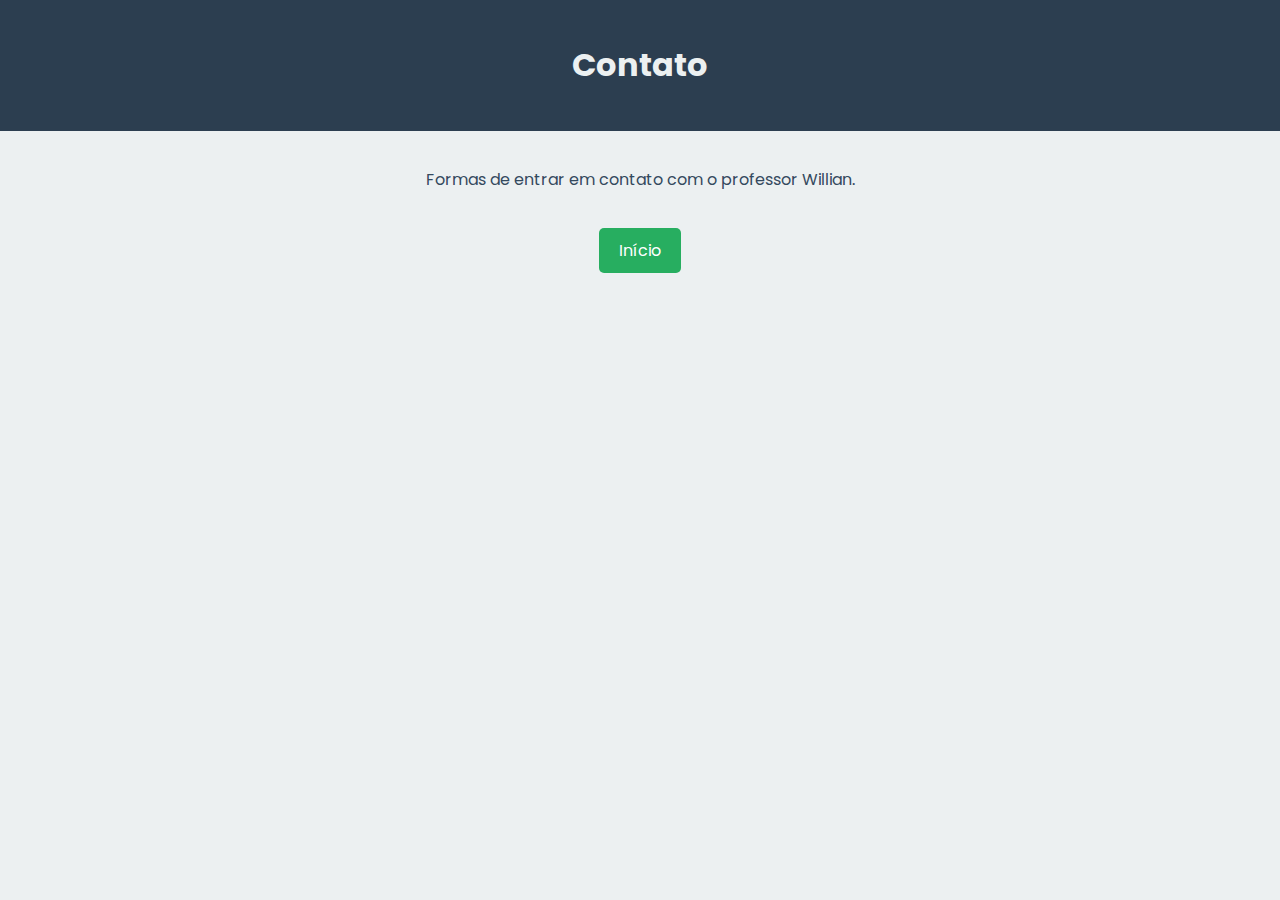
==== contato.html @ 29d2ee5b "Update contato.html" ====
<!DOCTYPE html>
<html lang="pt-BR">
<head>
    <meta charset="UTF-8">
    <meta name="viewport" content="width=device-width, initial-scale=1.0">
    <title>Contato - Professor Willian</title>
    <link rel="icon" href="favicon.ico" type="image/x-icon">
    <link href="https://fonts.googleapis.com/css2?family=Poppins:wght@300;400;500;600;700&display=swap" rel="stylesheet">
    <style>
        body {
            font-family: 'Poppins', sans-serif;
            display: flex;
            flex-direction: column;
            align-items: center;
            background-color: #ecf0f1;
            color: #34495e;
            margin: 0;
            padding: 0;
        }

        header {
            padding: 20px;
            text-align: center;
            background-color: #2c3e50;
            color: #ecf0f1;
            width: 100%;
        }

        main {
            padding: 20px;
            max-width: 800px;
            text-align: center;
        }

        .botao-inicio {
            display: inline-block;
            margin-top: 20px;
            padding: 10px 20px;
            background-color: #27ae60;
            color: #fff;
            text-decoration: none;
            border-radius: 5px;
            transition: background-color 0.3s;
        }

        .botao-inicio:hover {
            background-color: #219150;
        }
    </style>
</head>
<body>

    <header>
        <h1>Contato</h1>
    </header>

    <main>
        <p>Formas de entrar em contato com o professor Willian.</p>

        <!-- Botão de Início para a página principal -->
        <a href="index.html" class="botao-inicio">Início</a>
    </main>

</body>
</html>
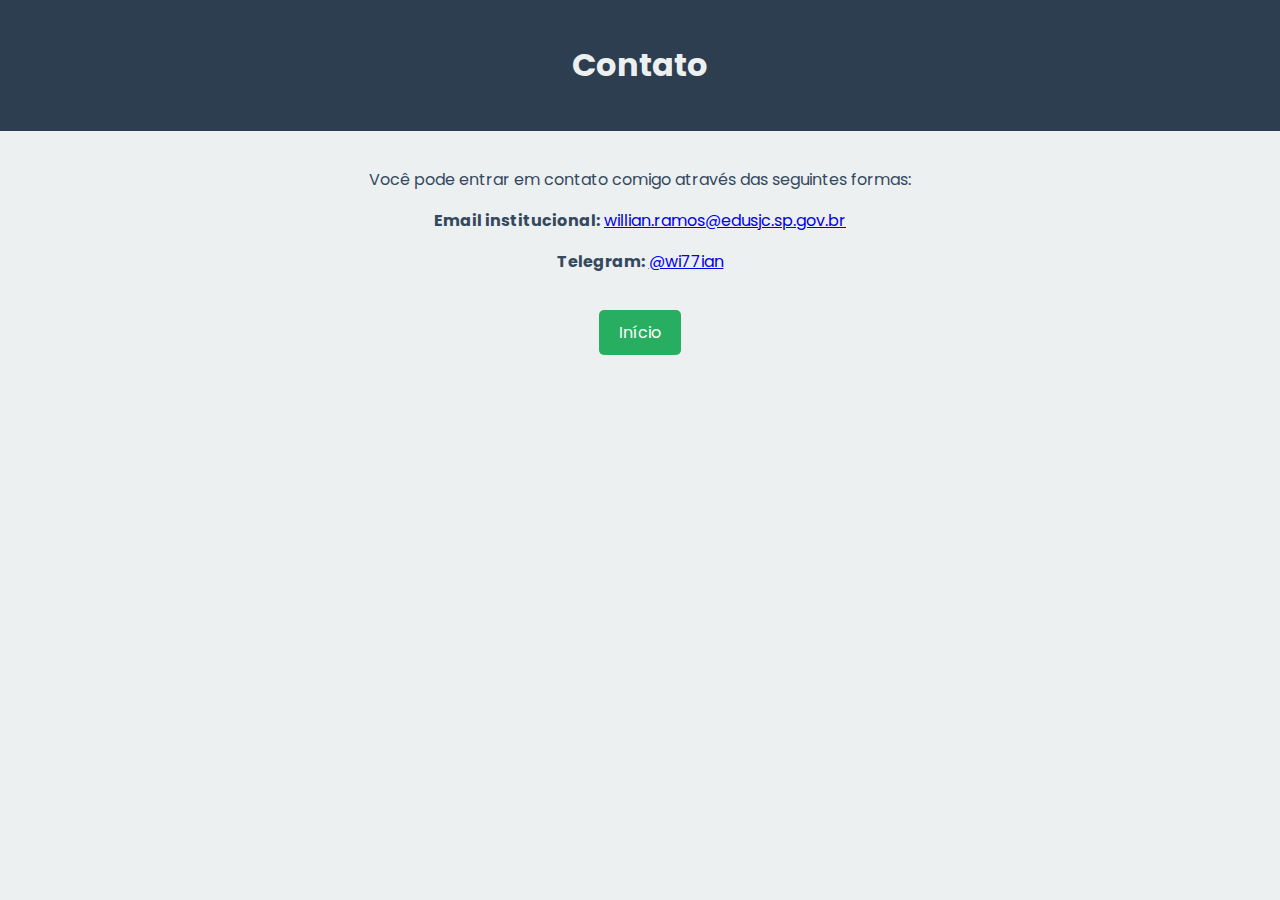
==== commit fc31d3a7: "Update contato.html" ====
--- a/contato.html
+++ b/contato.html
@@ -4,7 +4,6 @@
     <meta charset="UTF-8">
     <meta name="viewport" content="width=device-width, initial-scale=1.0">
     <title>Contato - Professor Willian</title>
-    <link rel="icon" href="favicon.ico" type="image/x-icon">
     <link href="https://fonts.googleapis.com/css2?family=Poppins:wght@300;400;500;600;700&display=swap" rel="stylesheet">
     <style>
         body {
@@ -55,7 +54,9 @@
     </header>
 
     <main>
-        <p>Formas de entrar em contato com o professor Willian.</p>
+        <p>Você pode entrar em contato comigo através das seguintes formas:</p>
+        <p><strong>Email institucional:</strong> <a href="mailto:willian.ramos@edusjc.sp.gov.br">willian.ramos@edusjc.sp.gov.br</a></p>
+        <p><strong>Telegram:</strong> <a href="https://t.me/wi77ian" target="_blank">@wi77ian</a></p>
 
         <!-- Botão de Início para a página principal -->
         <a href="index.html" class="botao-inicio">Início</a>
@@ -63,4 +64,3 @@
 
 </body>
 </html>
-
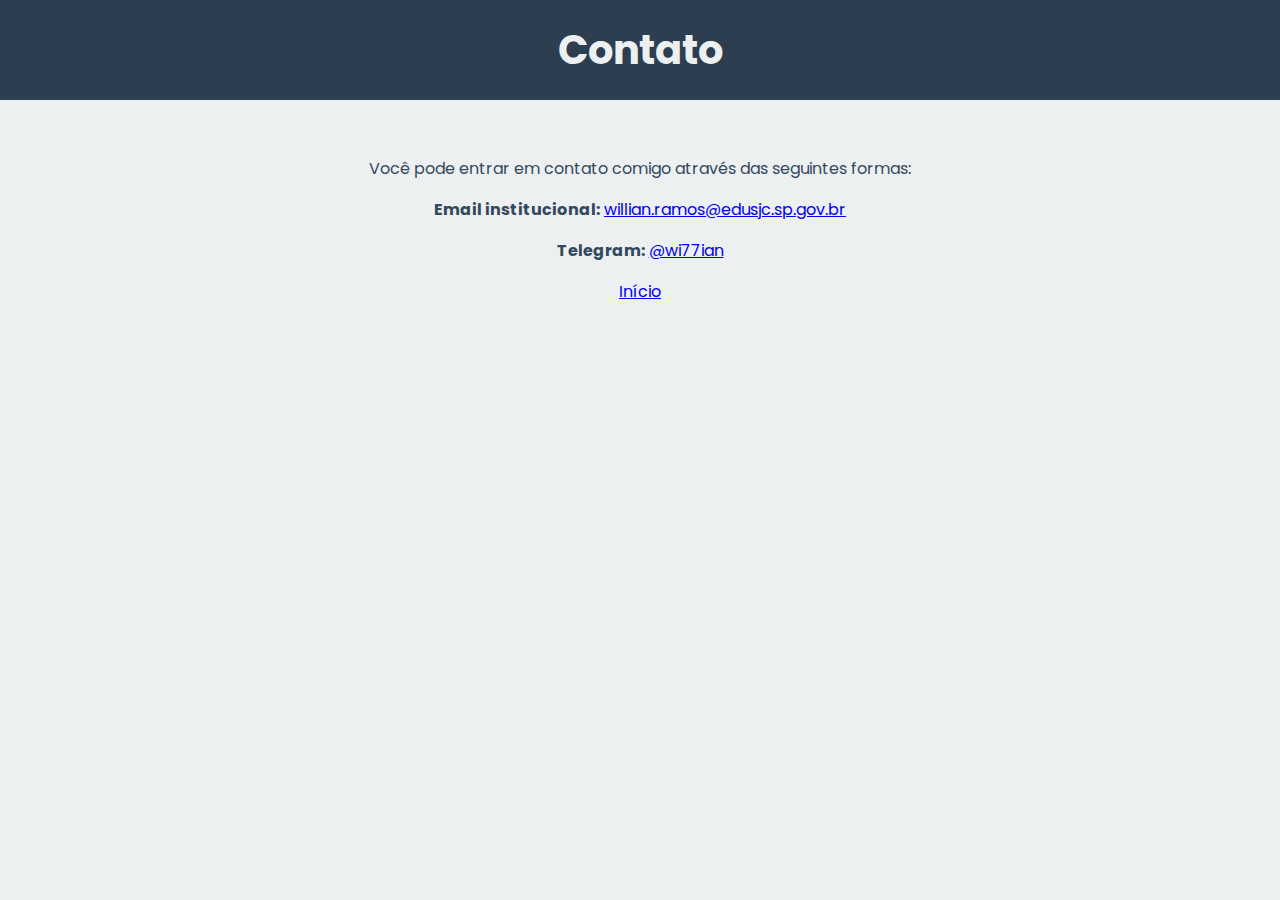
==== commit 72b5b14c: "Update contato.html" ====
--- a/contato.html
+++ b/contato.html
@@ -3,50 +3,11 @@
 <head>
     <meta charset="UTF-8">
     <meta name="viewport" content="width=device-width, initial-scale=1.0">
-    <title>Contato - Professor Willian</title>
+    <title>Contato - Prof. Willian</title>
+    <link rel="icon" href="favicon.ico" type="image/x-icon">
     <link href="https://fonts.googleapis.com/css2?family=Poppins:wght@300;400;500;600;700&display=swap" rel="stylesheet">
-    <style>
-        body {
-            font-family: 'Poppins', sans-serif;
-            display: flex;
-            flex-direction: column;
-            align-items: center;
-            background-color: #ecf0f1;
-            color: #34495e;
-            margin: 0;
-            padding: 0;
-        }
-
-        header {
-            padding: 20px;
-            text-align: center;
-            background-color: #2c3e50;
-            color: #ecf0f1;
-            width: 100%;
-        }
-
-        main {
-            padding: 20px;
-            max-width: 800px;
-            text-align: center;
-        }
-
-        .botao-inicio {
-            display: inline-block;
-            margin-top: 20px;
-            padding: 10px 20px;
-            background-color: #27ae60;
-            color: #fff;
-            text-decoration: none;
-            border-radius: 5px;
-            transition: background-color 0.3s;
-        }
-
-        .botao-inicio:hover {
-            background-color: #219150;
-        }
-    </style>
-</head>
+    <link rel="stylesheet" href="style.css">
+    </head>
 <body>
 
     <header>
--- a/style.css
+++ b/style.css
@@ -0,0 +1,102 @@
+body {
+            font-family: 'Poppins', sans-serif;
+            margin: 0;
+            padding: 0;
+            background-color: #ecf0f1;
+            display: flex;
+            flex-direction: column;
+            align-items: center;
+            min-height: 100vh;
+            color: #34495e;
+         }
+
+
+        header {
+            background-color: #2c3e50;
+            padding: 20px;
+            text-align: center;
+            color: #ecf0f1;
+            width: 100%;
+        }
+
+        h1 {
+            margin: 0;
+            font-size: 2.5em;
+        }
+
+        main {
+            padding: 40px 20px;
+            text-align: center;
+            max-width: 800px;
+            margin: 0 auto;
+        }
+
+        .subtitulo {
+            font-size: 1.5em;
+            color: #34495e;
+        }
+
+        hr {
+            margin: 30px auto; /* Centraliza com margens automáticas */
+            border: 1px solid #27ae60; /* Cor do traço */
+            width: 80%; /* Largura do traço */
+        }
+
+
+        nav {
+            display: flex;
+            justify-content: center;
+            gap: 20px;
+            margin-top: 20px;
+            flex-wrap: wrap; /* Permite que os botões se ajustem em várias linhas em telas pequenas */
+        }
+
+        nav a {
+            background-color: #27ae60;
+            padding: 15px 30px;
+            color: #fff;
+            text-decoration: none;
+            border-radius: 8px;
+            transition: background-color 0.3s;
+        }
+
+        nav a:hover {
+            background-color: #219150;
+        }
+
+        footer {
+            background-color: #2c3e50;
+            padding: 10px;
+            text-align: center;
+            color: #ecf0f1;
+            position: fixed;
+            bottom: 0;
+            width: 100%;
+        }
+
+        /* Responsividade para telas pequenas (smartphones) */
+        @media (max-width: 600px) {
+            h1 {
+                font-size: 1.8em;
+            }
+
+            .subtitulo {
+                font-size: 1.2em;
+            }
+
+            nav a {
+                padding: 10px 20px;
+                font-size: 0.9em;
+                flex: 1 1 100%; /* Cada botão ocupa 100% da largura disponível em telas pequenas */
+                margin: 5px 0; /* Margem vertical para separar os botões */
+                text-align: center;
+            }
+
+            main {
+                padding: 20px 10px;
+            }
+
+            footer {
+                font-size: 0.9em;
+            }
+        }
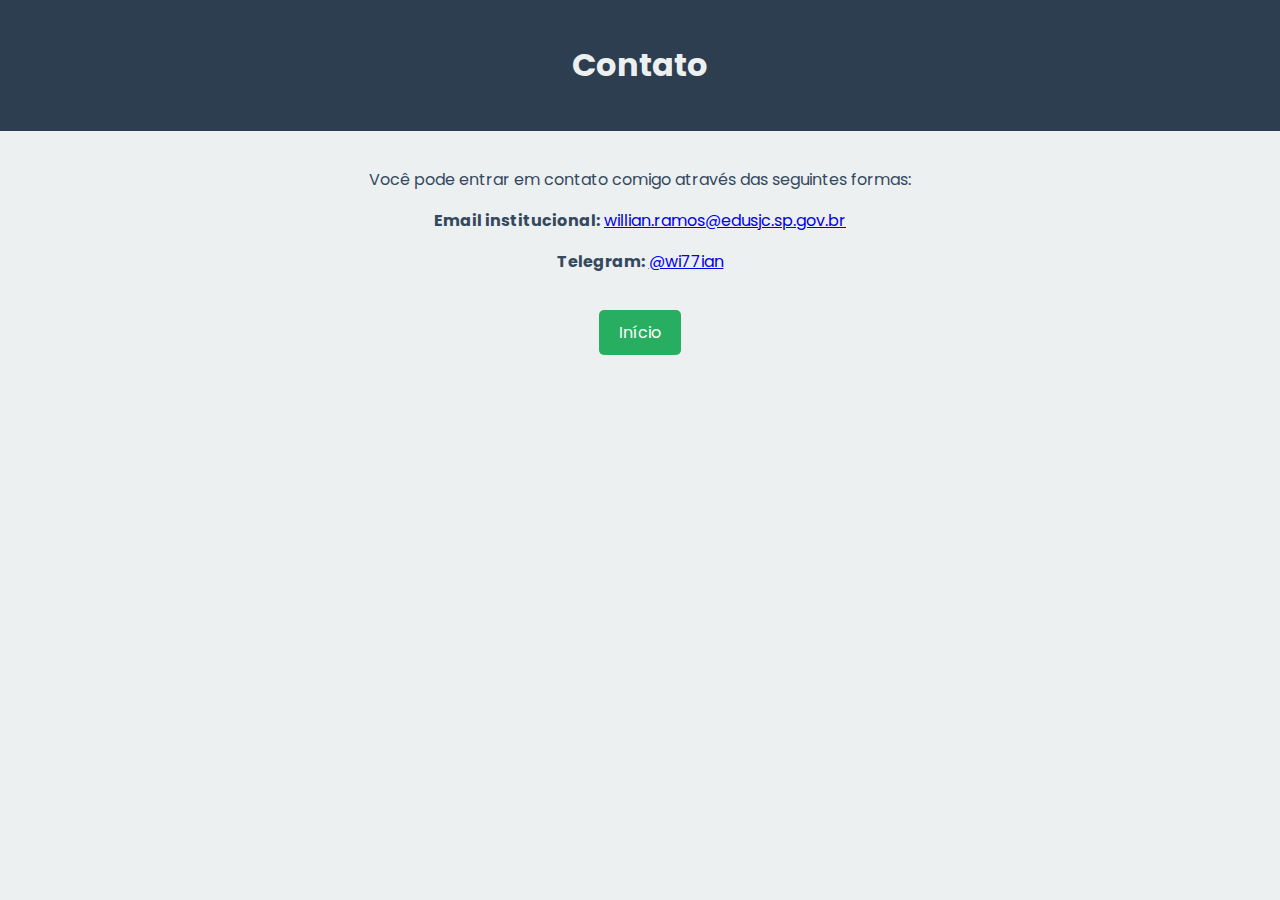
==== commit 2e598ffa: "Add files via upload" ====
--- a/contato.html
+++ b/contato.html
@@ -6,8 +6,49 @@
     <title>Contato - Prof. Willian</title>
     <link rel="icon" href="favicon.ico" type="image/x-icon">
     <link href="https://fonts.googleapis.com/css2?family=Poppins:wght@300;400;500;600;700&display=swap" rel="stylesheet">
-    <link rel="stylesheet" href="style.css">
-    </head>
+    <style>
+        body {
+            font-family: 'Poppins', sans-serif;
+            display: flex;
+            flex-direction: column;
+            align-items: center;
+            background-color: #ecf0f1;
+            color: #34495e;
+            margin: 0;
+            padding: 0;
+            font-size: 16px; /* Tamanho da fonte do corpo */
+        }
+
+        header {
+            padding: 20px;
+            text-align: center;
+            background-color: #2c3e50;
+            color: #ecf0f1;
+            width: 100%;
+        }
+
+        main {
+            padding: 20px;
+            max-width: 800px;
+            text-align: center;
+        }
+
+        .botao-inicio {
+            display: inline-block;
+            margin-top: 20px;
+            padding: 10px 20px;
+            background-color: #27ae60;
+            color: #fff;
+            text-decoration: none;
+            border-radius: 5px;
+            transition: background-color 0.3s;
+        }
+
+        .botao-inicio:hover {
+            background-color: #219150;
+        }
+    </style>
+</head>
 <body>
 
     <header>
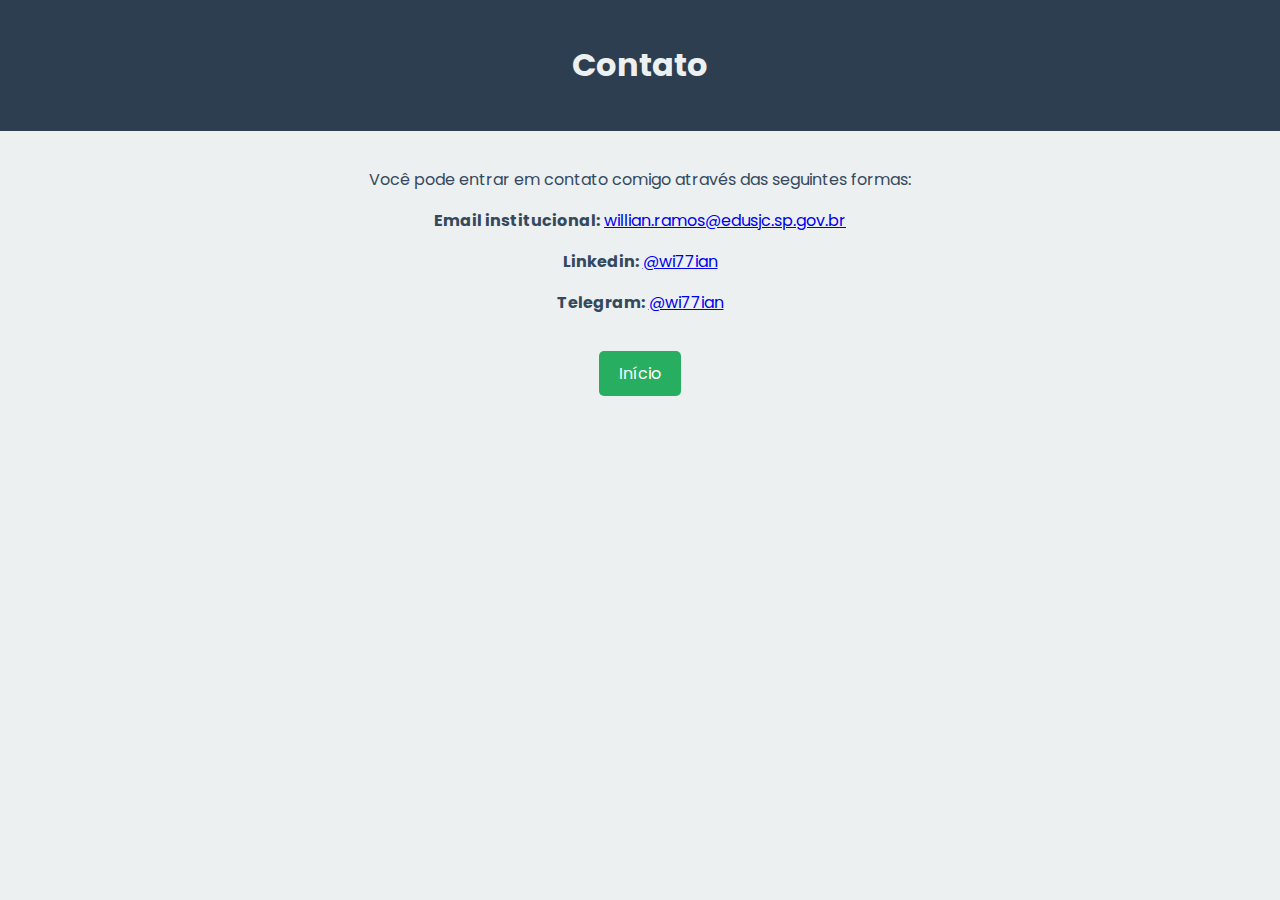
==== commit 95a1cb4f: "Update contato add Linkedin.html" ====
--- a/contato.html
+++ b/contato.html
@@ -58,6 +58,7 @@
     <main>
         <p>Você pode entrar em contato comigo através das seguintes formas:</p>
         <p><strong>Email institucional:</strong> <a href="mailto:willian.ramos@edusjc.sp.gov.br">willian.ramos@edusjc.sp.gov.br</a></p>
+        <p><strong>Linkedin:</strong> <a href="https://www.linkedin.com/in/wi77ian/" target="_blank">@wi77ian</a></p>
         <p><strong>Telegram:</strong> <a href="https://t.me/wi77ian" target="_blank">@wi77ian</a></p>
 
         <!-- Botão de Início para a página principal -->
